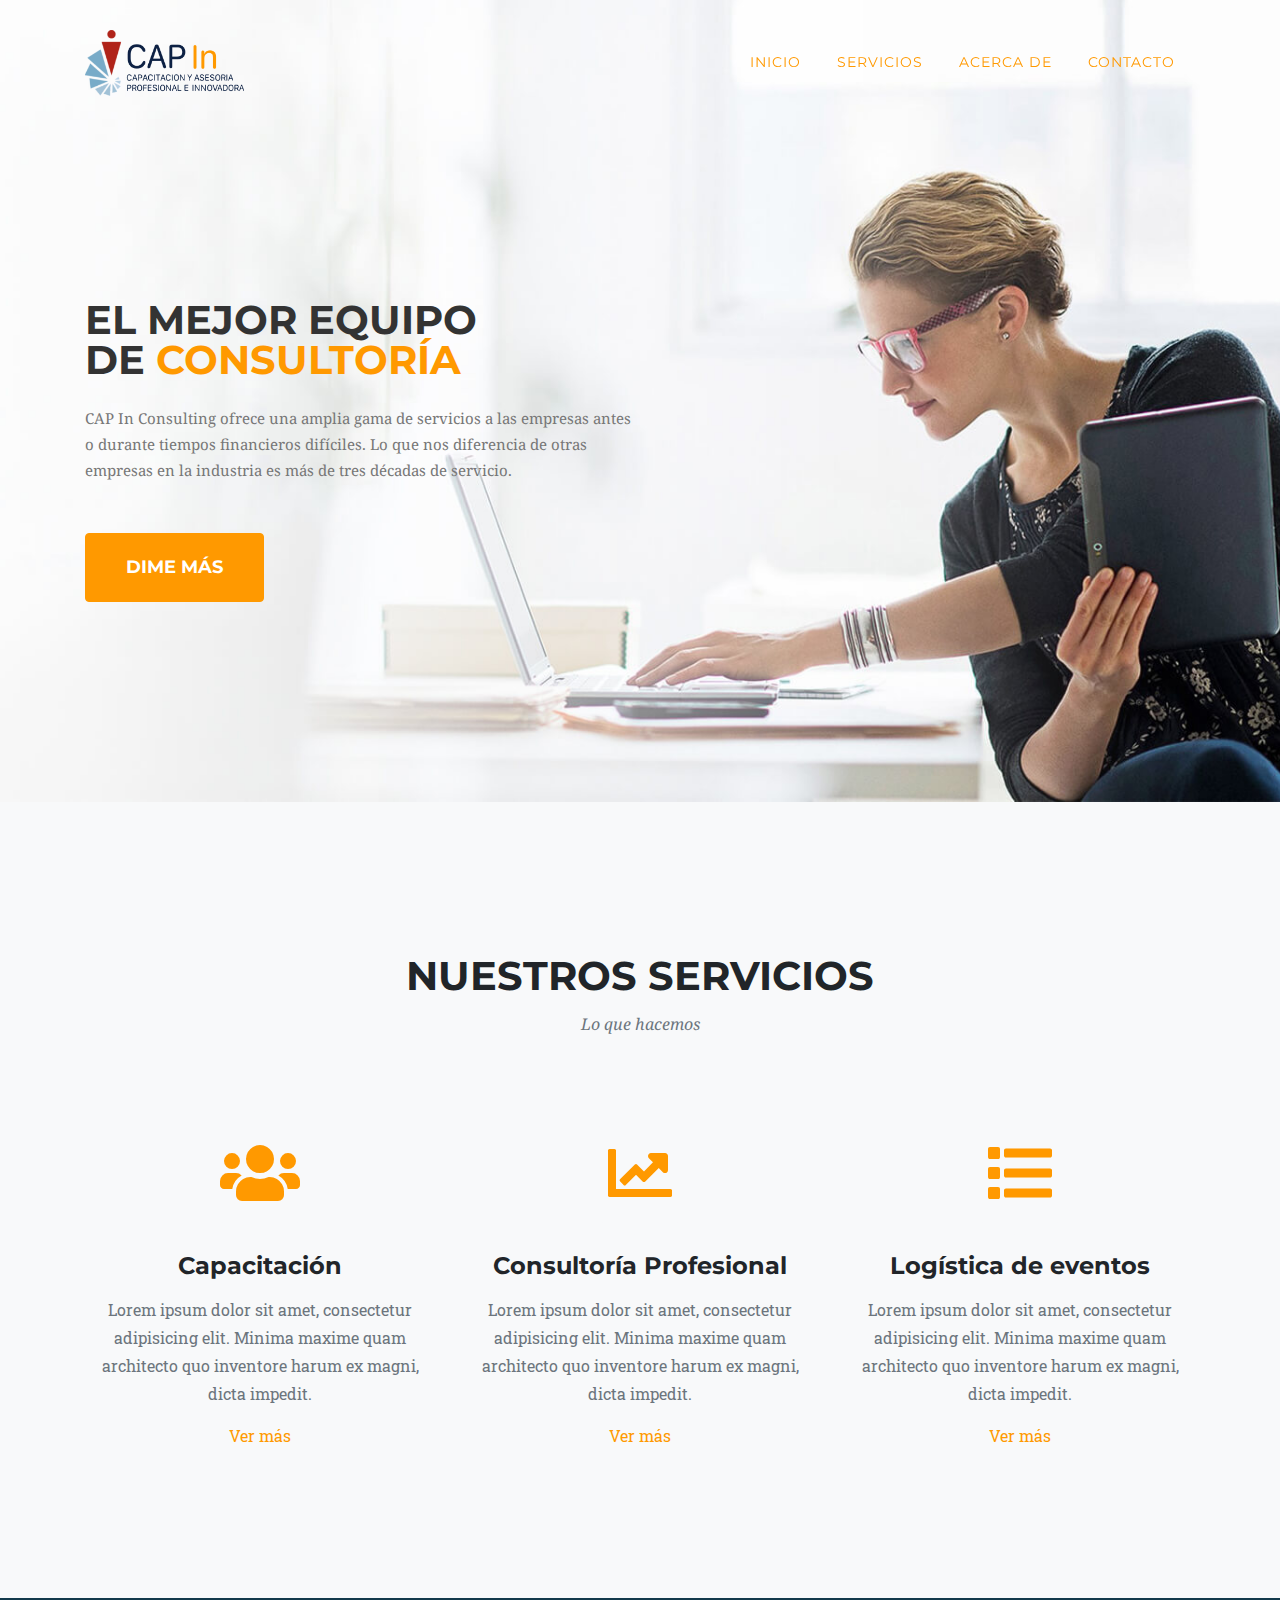
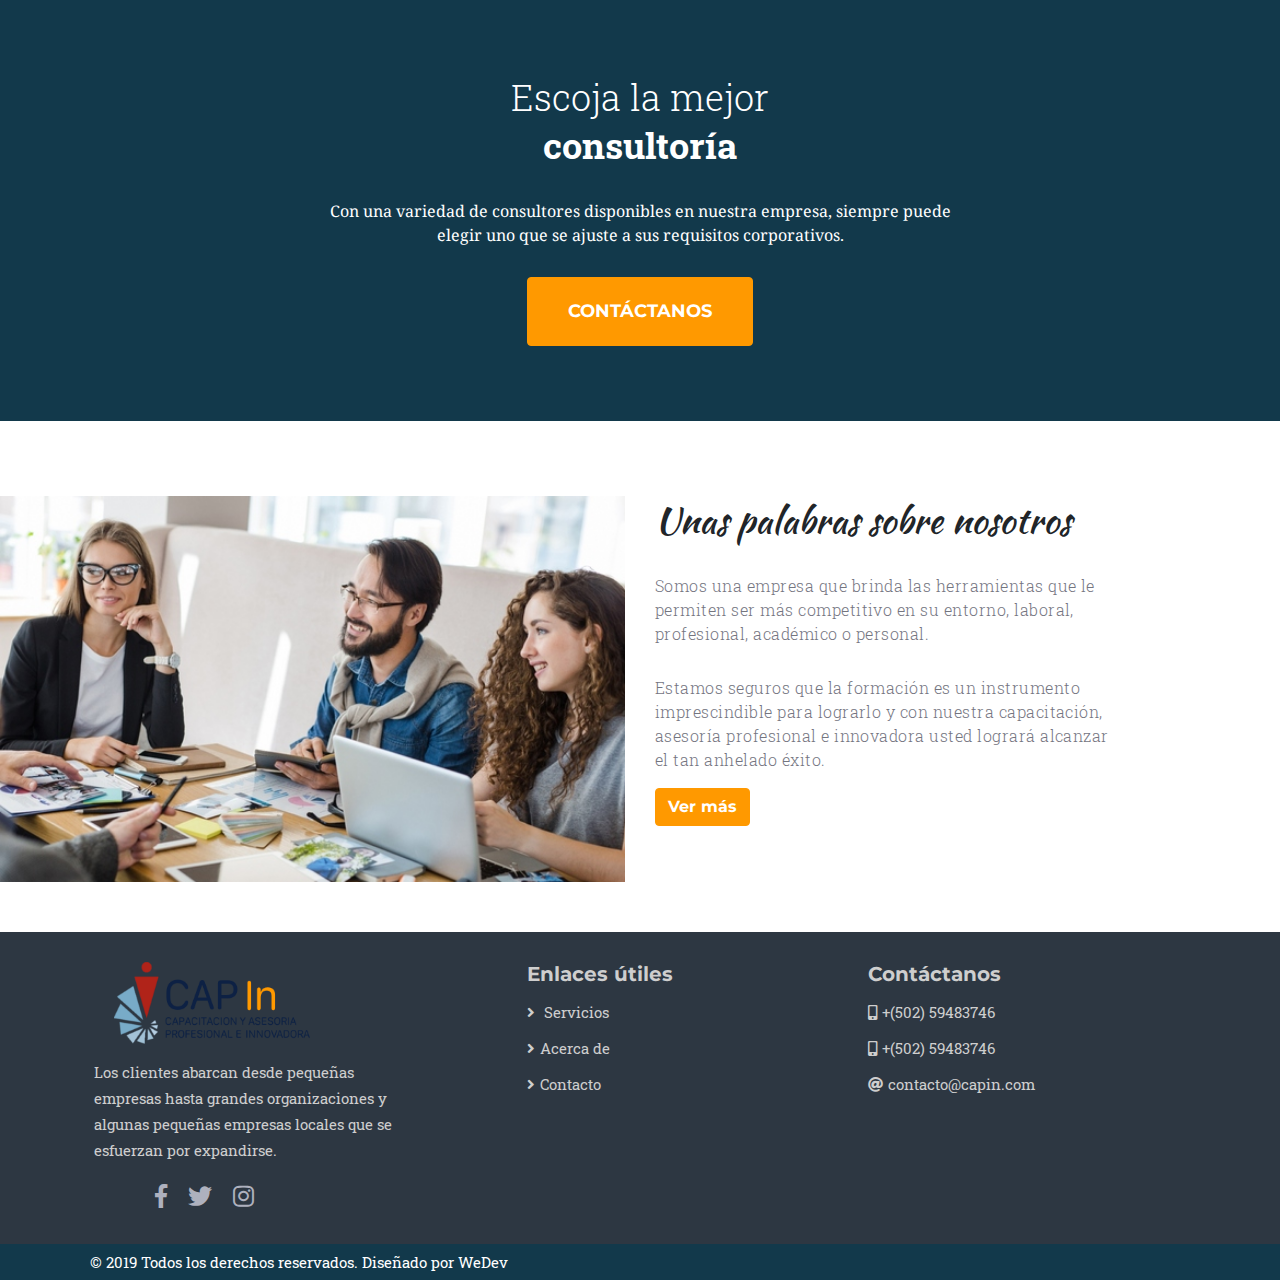
==== index.html @ cde35199 "primer commit" ====
<!DOCTYPE html>
<html lang="en">

<head>
    <meta charset="UTF-8">
    <meta name="viewport"
        content="width=device-width, user-scalable=no, initial-scale=1.0, maximum-scale=1.0, maximum-scale=1.0" />
    <meta http-equiv="X-UA-Compatible" content="ie=edge">
    <title>Cap In</title>

    <link rel="stylesheet" href="assets/plugins/bootstrap/css/bootstrap.css">
    <!-- <link rel="stylesheet" href="assets/plugins/fontawesome/css/all.css"> -->
    <link rel="stylesheet" href="assets/plugins/fontawesome/css/all.css">
    <link rel="stylesheet" href="assets/plugins/animate.css">
    <link rel="stylesheet" href="assets/font/flaticon.css">
    <link href="https://fonts.googleapis.com/css?family=Open+Sans:300,400,600i,700&display=swap" rel="stylesheet" />
    <link href="https://fonts.googleapis.com/css?family=Montserrat:400,700" rel="stylesheet" type="text/css">
    <link href='https://fonts.googleapis.com/css?family=Kaushan+Script' rel='stylesheet' type='text/css'>
    <link href='https://fonts.googleapis.com/css?family=Droid+Serif:400,700,400italic,700italic' rel='stylesheet'
        type='text/css'>
    <link href='https://fonts.googleapis.com/css?family=Roboto+Slab:400,100,300,700' rel='stylesheet' type='text/css'>

    <link rel="stylesheet" href="assets/css/styles.css">
</head>

<body class="page-top">
    <!-- Navigation -->
    <nav class="navbar navbar-expand-lg navbar-dark fixed-top" id="mainNav">
        <div class="container animated fadeInDown">
            <!-- <a class="navbar-brand js-scroll-trigger" href="#page-top">CAP <span>In</span> </a> -->
            <a class="navbar-brand" href="#">
                <img src="assets/img/logo-capin.svg" alt="">
            </a>
            <button class="navbar-toggler navbar-toggler-right" type="button" data-toggle="collapse"
                data-target="#navbarResponsive" aria-controls="navbarResponsive" aria-expanded="false"
                aria-label="Toggle navigation">
                Menu
                <i class="fa fa-bars"></i>
            </button>
            <div class="collapse navbar-collapse" id="navbarResponsive">
                <ul class="navbar-nav text-uppercase ml-auto">
                    <li class="nav-item">
                        <a class="nav-link js-scroll-trigger" href="#">Inicio</a>
                    </li>
                    <li class="nav-item">
                        <a class="nav-link js-scroll-trigger" href="services.html">Servicios</a>
                    </li>
                    <li class="nav-item">
                        <a class="nav-link js-scroll-trigger" href="about.html">Acerca de</a>
                    </li>
                    <li class="nav-item">
                        <a class="nav-link js-scroll-trigger" href="contact.html">Contacto</a>
                    </li>
                </ul>
            </div>
        </div>
    </nav>

    <!-- Header -->
    <header class="masthead">
        <div class="container">
            <div class="intro-text animated fadeInLeft">
                <div class="intro-lead-in text-uppercase">El mejor equipo <br />de <span>consultoría</span></div>
                <div class="intro-heading">CAP In Consulting ofrece una amplia gama de servicios a las empresas antes o
                    durante tiempos financieros difíciles. Lo que nos diferencia de otras empresas en la industria es
                    más de tres décadas de servicio.</div>
                <a class="btn btn-primary btn-xl text-uppercase js-scroll-trigger" href="services.html">Dime más</a>
            </div>
        </div>
    </header>

    <!-- Services -->
    <section class="bg-light" id="services">
        <div class="container">
            <div class="row">
                <div class="col-lg-12 text-center animated fadeIn">
                    <h2 class="section-heading text-uppercase">Nuestros servicios</h2>
                    <h3 class="section-subheading text-muted">Lo que hacemos</h3>
                </div>
            </div>
            <div class="row text-center">
                <div class="col-md-4 animated fadeInDown">
                    <span class="fa-stack fa-4x">
                        <i class="fa fa-circle fa-stack-2x circlecito"></i>
                        <i class="fas fa-users"></i>
                        <i class="fa fa-users fa-stack-1x iconito"></i>
                    </span>
                    <h4 class="service-heading">Capacitación</h4>
                    <p class="text-muted">Lorem ipsum dolor sit amet, consectetur adipisicing elit. Minima maxime quam
                        architecto quo inventore harum ex magni, dicta impedit.</p>
                    <a class="tellme-more" href="services.html">Ver más</a>
                </div>
                <div class="col-md-4 animated fadeInDown">
                    <span class="fa-stack fa-4x">
                        <i class="fa fa-circle fa-stack-2x circlecito"></i>
                        <i class="fas fa-chart-line fa-stack-1x iconito"></i>
                        <!-- <i class="fas fa-analytics"></i> -->
                        
                    </span>
                    <h4 class="service-heading">Consultoría Profesional</h4>
                    <p class="text-muted">Lorem ipsum dolor sit amet, consectetur adipisicing elit. Minima maxime quam
                        architecto quo inventore harum ex magni, dicta impedit.</p>
                        <a class="tellme-more" href="services.html">Ver más</a>
                </div>
                <div class="col-md-4 animated fadeInDown">
                    <span class="fa-stack fa-4x">
                        <i class="fa fa-circle fa-stack-2x circlecito"></i>
                        <i class="fa fa-list fa-stack-1x iconito"></i>
                    </span>
                    <h4 class="service-heading">Logística de eventos</h4>
                    <p class="text-muted">Lorem ipsum dolor sit amet, consectetur adipisicing elit. Minima maxime quam
                        architecto quo inventore harum ex magni, dicta impedit.</p>
                        <a class="tellme-more" href="services.html">Ver más</a>
                </div>
            </div>
        </div>
    </section>

    <section class="about-2">
        <div class="container">
            <div class="text-center animated fadeInRight">
                <div class="text-header">Escoja la mejor  <br /> <span class="text-into">consultoría</span></div>
                <div class="intro-heading">Con una variedad de consultores disponibles en nuestra empresa, siempre puede elegir uno que se ajuste a sus requisitos corporativos.</div>
                <a class="btn btn-primary btn-xl text-uppercase" href="contact.html">Contáctanos</a>
            </div>
        </div>
    </section>

    <section class="few-about">
        <div class="container-fluid">
            <div class="row content">
                <div class="col-12 col-md-6 image animated fadeInLeft">
                    <img src="assets/img/home/about-home.jpg" alt="">
                </div>
                <div class="col-12 col-md-6 content-text animated fadeInRight">
                    <h2 class="">Unas palabras sobre nosotros</h2>
                    <p class="">Somos una empresa que brinda las herramientas que le permiten ser más competitivo en su entorno, laboral, profesional, académico o personal.</p>
                    <p class="">Estamos seguros que la formación es un instrumento imprescindible para lograrlo y con nuestra capacitación, asesoría profesional e innovadora usted logrará alcanzar el tan anhelado éxito.</p>
                    
                    <a class="btn btn-primary" href="contact.html" >Ver más</a>
                </div>
            </div>
        </div>
    </section>

    <footer>
        <div class="container-fluid animated fadeIn">
            <div class="row">
                <div class="col-12 col-md-4 section1 order-3 order-md-1">
                    <div class="logo">
                        <img src="assets/img/logo-capin.svg" alt="">
                    </div>
                    <div class="texto">
                        <p>Los clientes abarcan desde pequeñas empresas hasta grandes organizaciones y algunas pequeñas empresas locales que se esfuerzan por expandirse.</p>
                    </div>
                    <div class="social">
                        <ul>
                            <li><a target="_blank" href="https://www.facebook.com"><i class="fab fa-facebook-f"></i></a></li>
                            <li><a href="#"><i class="fab fa-twitter"></i></a></li>
                            <li><a href="#"><i class="fab fa-instagram"></i></a></li>
                         </ul>
                    </div>
                </div>
                <div class="col-12 col-md-4 section2 links order-2 order-md-2">
                    
                    
                    <h4 class="title">Enlaces útiles</h4>
                    
                    <ul>
                        <li><a href="services.html"><i class="fa fa-angle-right"></i> Servicios</a></li>
                        <li><a href="about.html"><i class="fa fa-angle-right"></i>Acerca de</a></li>
                        <li><a href="contact.html"><i class="fa fa-angle-right"></i>Contacto</a></li>
                    </ul>
                </div>
                <div class="col-12 col-md-4 section2 order-1 order-md-3">
                        <h4 class="title">Contáctanos</h4>
                        <ul>
                            <li><a href="#"><i class="fas fa-mobile-alt"></i>+(502) 59483746</a></li>
                            <li><a href="#"><i class="fas fa-mobile-alt"></i>+(502) 59483746</a></li>
                            <li><a href="#"><i class="fas fa-at"></i>contacto@capin.com</a></li>
                            
                        </ul>
                </div>
                <!-- <div class="col-3 section4"></div> -->
            </div>
        </div>
    </footer>

    <section class="copy-right">
        <p>© 2019 Todos los derechos reservados. Diseñado por WeDev</p>
    </section>
  
   
  

    <script src="assets/js/jquery-3.4.1.min.js"></script>
    <script src="assets/plugins/bootstrap/js/bootstrap.js"></script>

    <script src="assets/js/agency.js"></script>
</body>

</html>
---- assets/font/flaticon.css ----
/*
  	Flaticon icon font: Flaticon
  	Creation date: 29/06/2019 02:35
  	*/

@font-face {
  font-family: "Flaticon";
  src: url("./Flaticon.eot");
  src: url("./Flaticon.eot?#iefix") format("embedded-opentype"),
       url("./Flaticon.woff2") format("woff2"),
       url("./Flaticon.woff") format("woff"),
       url("./Flaticon.ttf") format("truetype"),
       url("./Flaticon.svg#Flaticon") format("svg");
  font-weight: normal;
  font-style: normal;
}

@media screen and (-webkit-min-device-pixel-ratio:0) {
  @font-face {
    font-family: "Flaticon";
    src: url("./Flaticon.svg#Flaticon") format("svg");
  }
}

[class^="flaticon-"]:before, [class*=" flaticon-"]:before,
[class^="flaticon-"]:after, [class*=" flaticon-"]:after {   
  font-family: Flaticon;
        font-size: 20px;
font-style: normal;
margin-left: 20px;
}

.flaticon-presentation:before { content: "\f100"; }
.flaticon-work:before { content: "\f101"; }
.flaticon-consultation:before { content: "\f102"; }
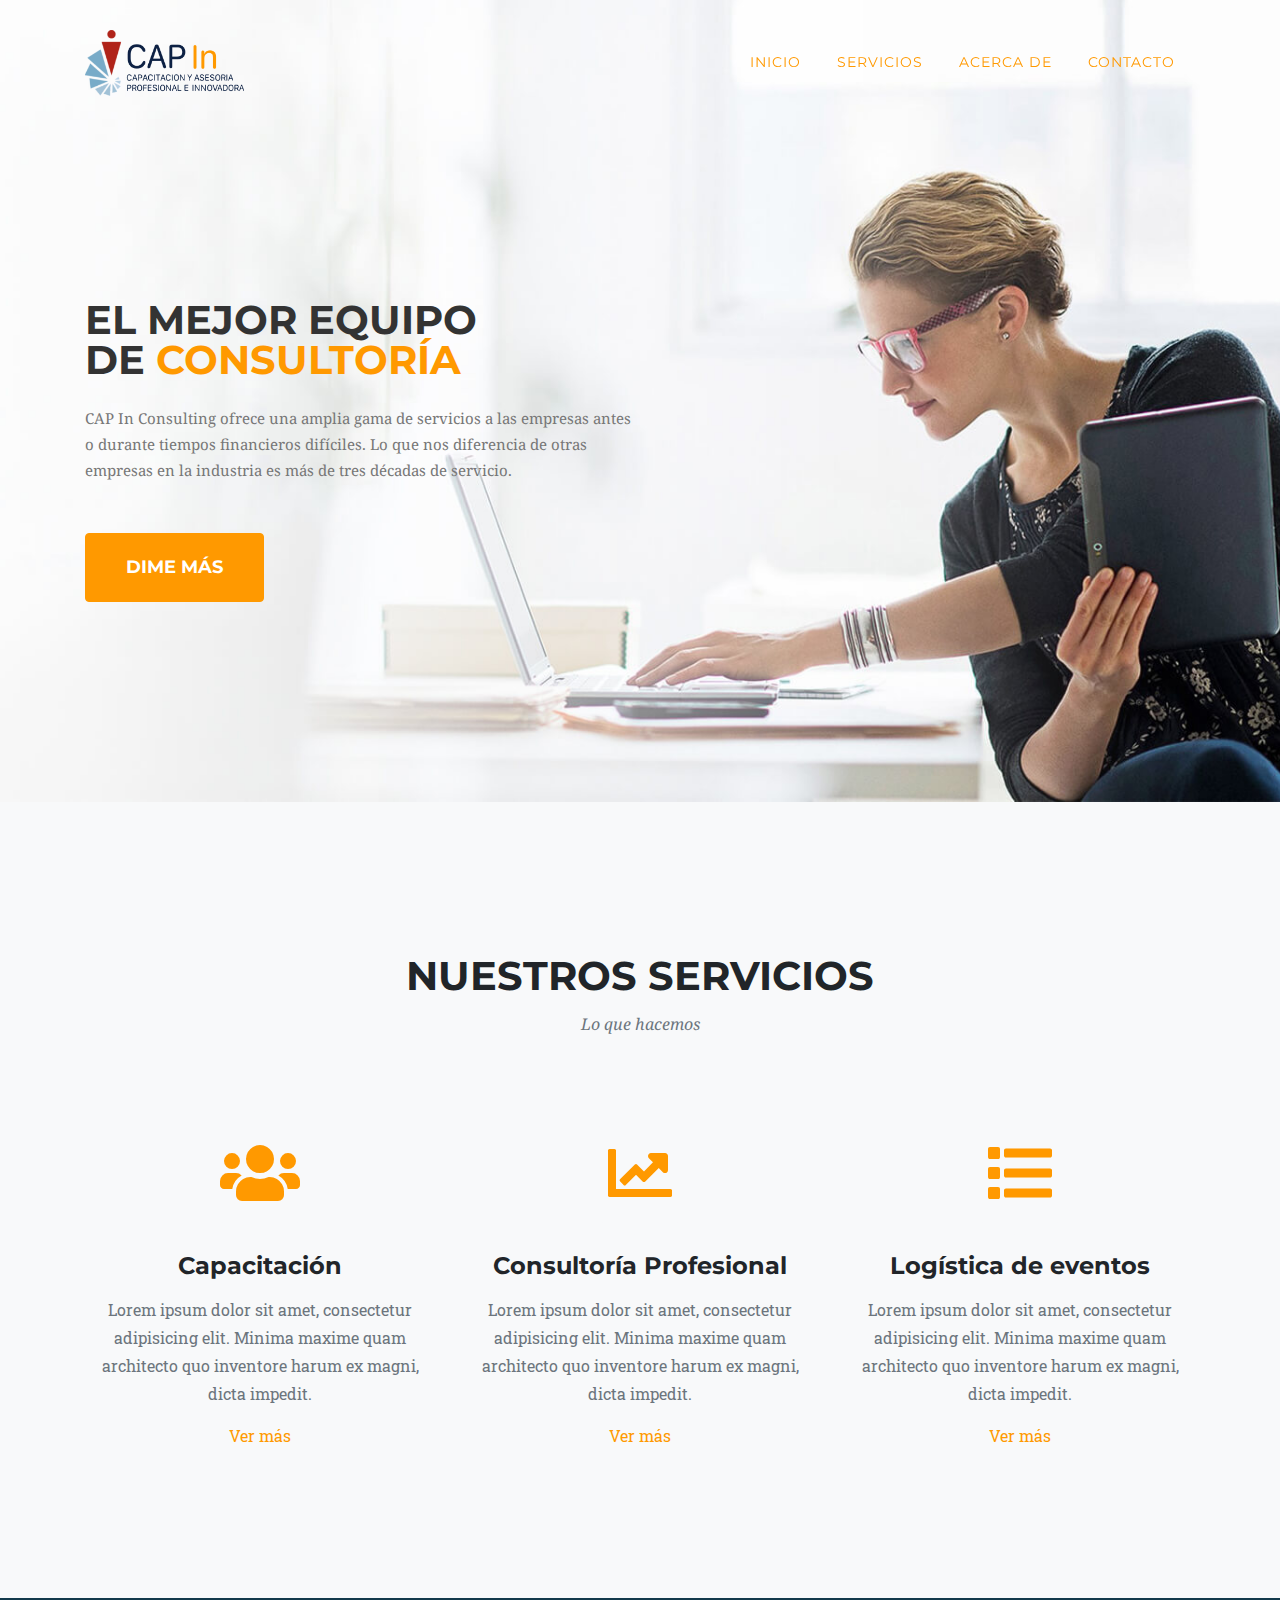
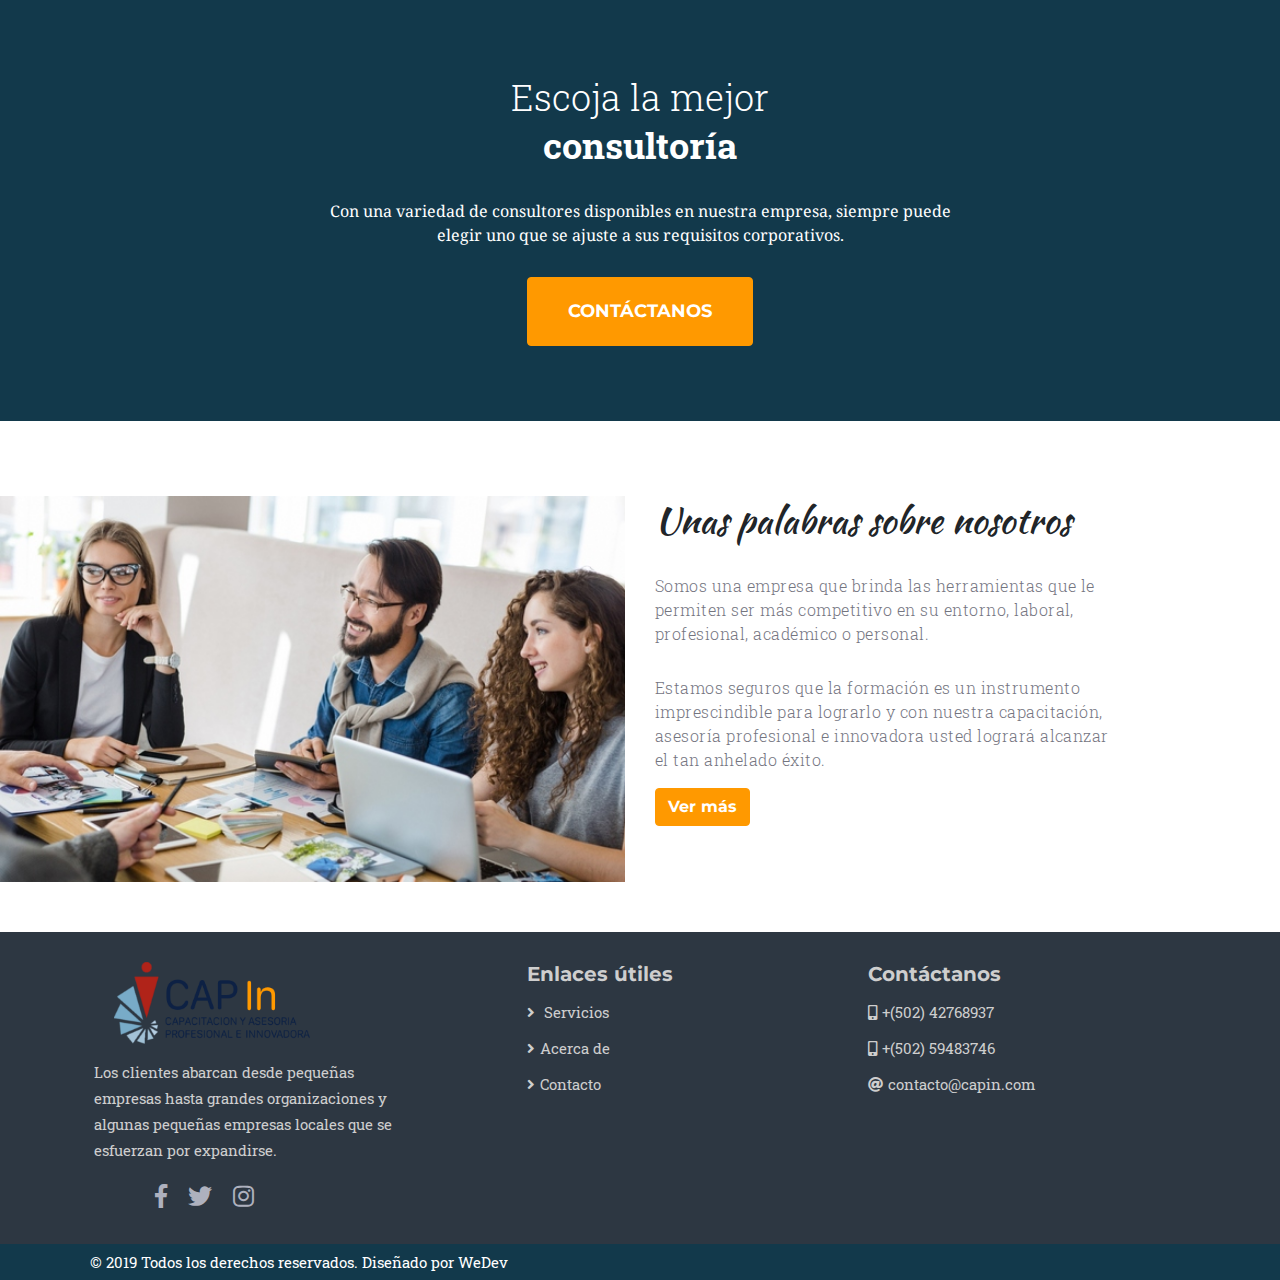
==== commit 7eaea38f: "Cambios de ortografia" ====
--- a/index.html
+++ b/index.html
@@ -137,7 +137,7 @@
                     <p class="">Somos una empresa que brinda las herramientas que le permiten ser más competitivo en su entorno, laboral, profesional, académico o personal.</p>
                     <p class="">Estamos seguros que la formación es un instrumento imprescindible para lograrlo y con nuestra capacitación, asesoría profesional e innovadora usted logrará alcanzar el tan anhelado éxito.</p>
                     
-                    <a class="btn btn-primary" href="contact.html" >Ver más</a>
+                    <a class="btn btn-primary" href="about.html" >Ver más</a>
                 </div>
             </div>
         </div>
@@ -155,7 +155,7 @@
                     </div>
                     <div class="social">
                         <ul>
-                            <li><a target="_blank" href="https://www.facebook.com"><i class="fab fa-facebook-f"></i></a></li>
+                            <li><a target="_blank" href="https://www.facebook.com/CAP-IN-Capacitaci%C3%B3n-y-Asesor%C3%ADa-Profesional-e-Innovadora-2378216642421046/"><i class="fab fa-facebook-f"></i></a></li>
                             <li><a href="#"><i class="fab fa-twitter"></i></a></li>
                             <li><a href="#"><i class="fab fa-instagram"></i></a></li>
                          </ul>
@@ -175,7 +175,7 @@
                 <div class="col-12 col-md-4 section2 order-1 order-md-3">
                         <h4 class="title">Contáctanos</h4>
                         <ul>
-                            <li><a href="#"><i class="fas fa-mobile-alt"></i>+(502) 59483746</a></li>
+                            <li><a href="#"><i class="fas fa-mobile-alt"></i>+(502) 42768937</a></li>
                             <li><a href="#"><i class="fas fa-mobile-alt"></i>+(502) 59483746</a></li>
                             <li><a href="#"><i class="fas fa-at"></i>contacto@capin.com</a></li>
                             
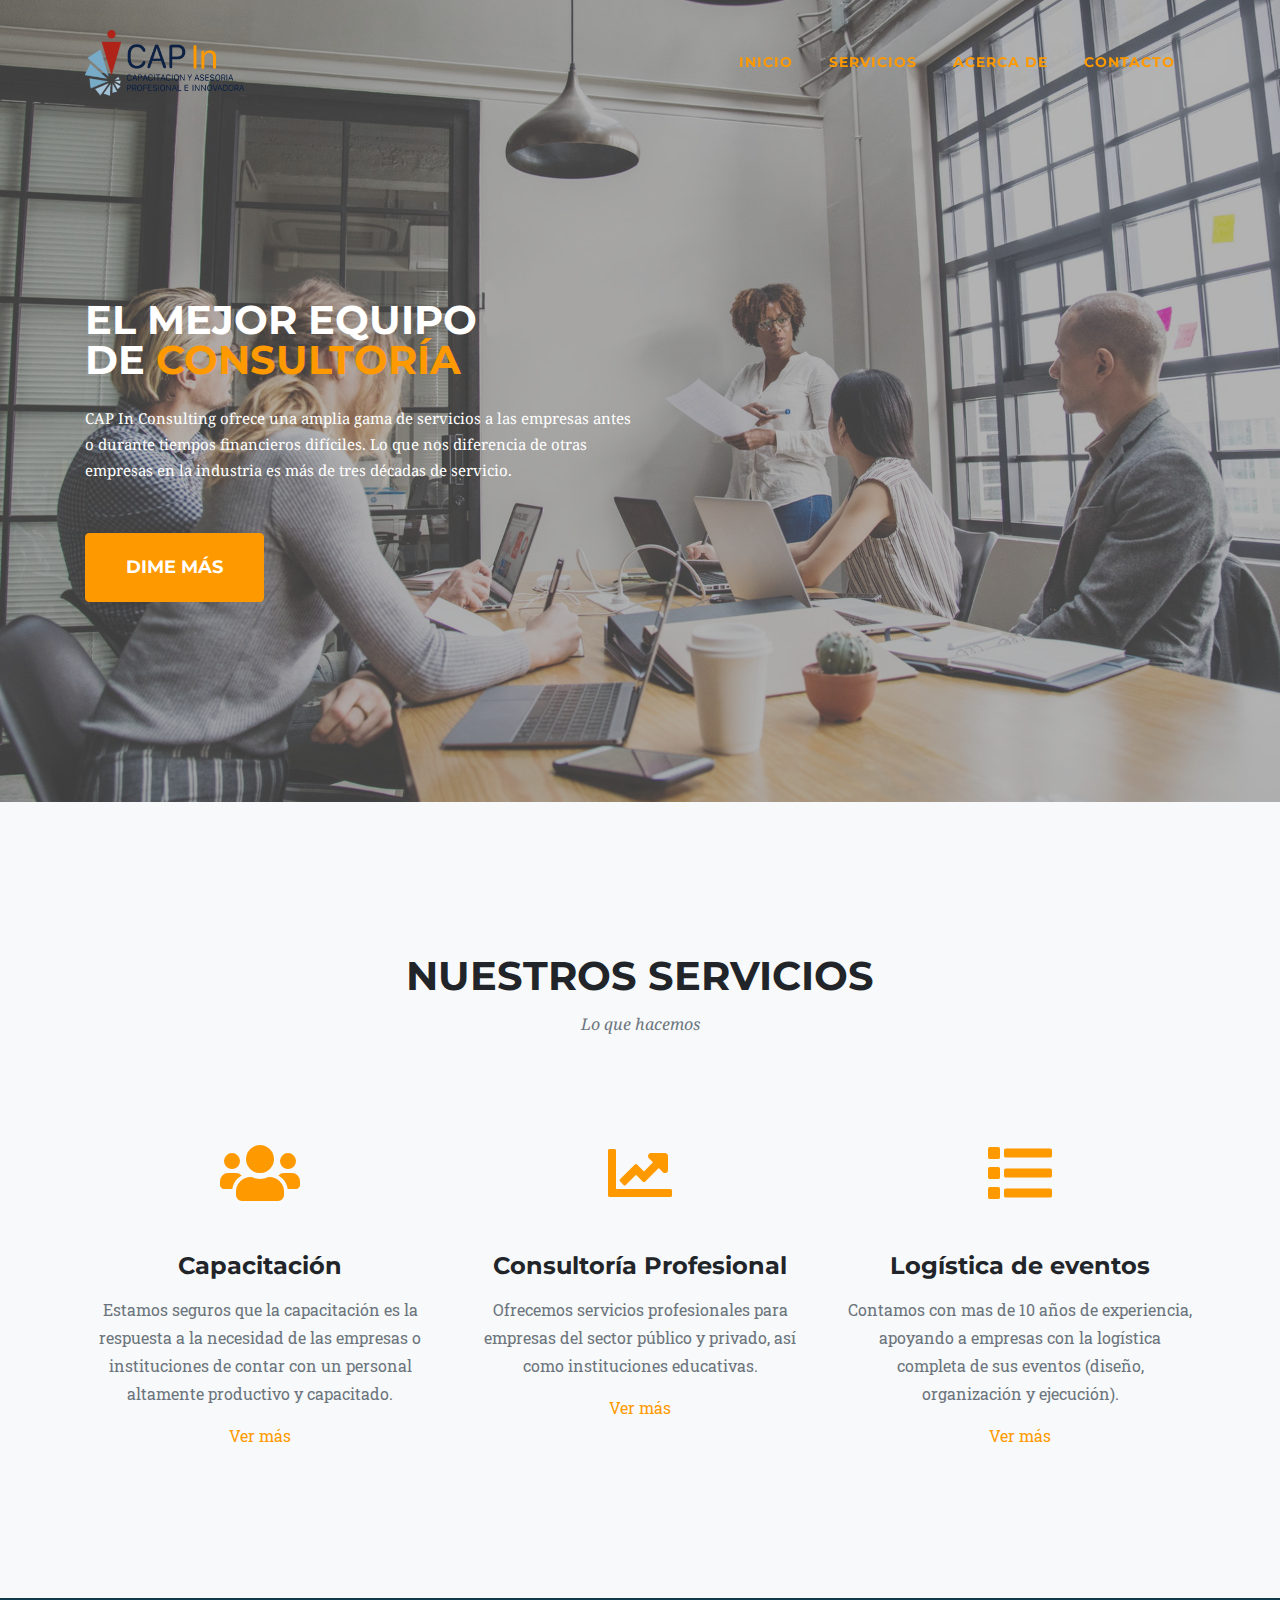
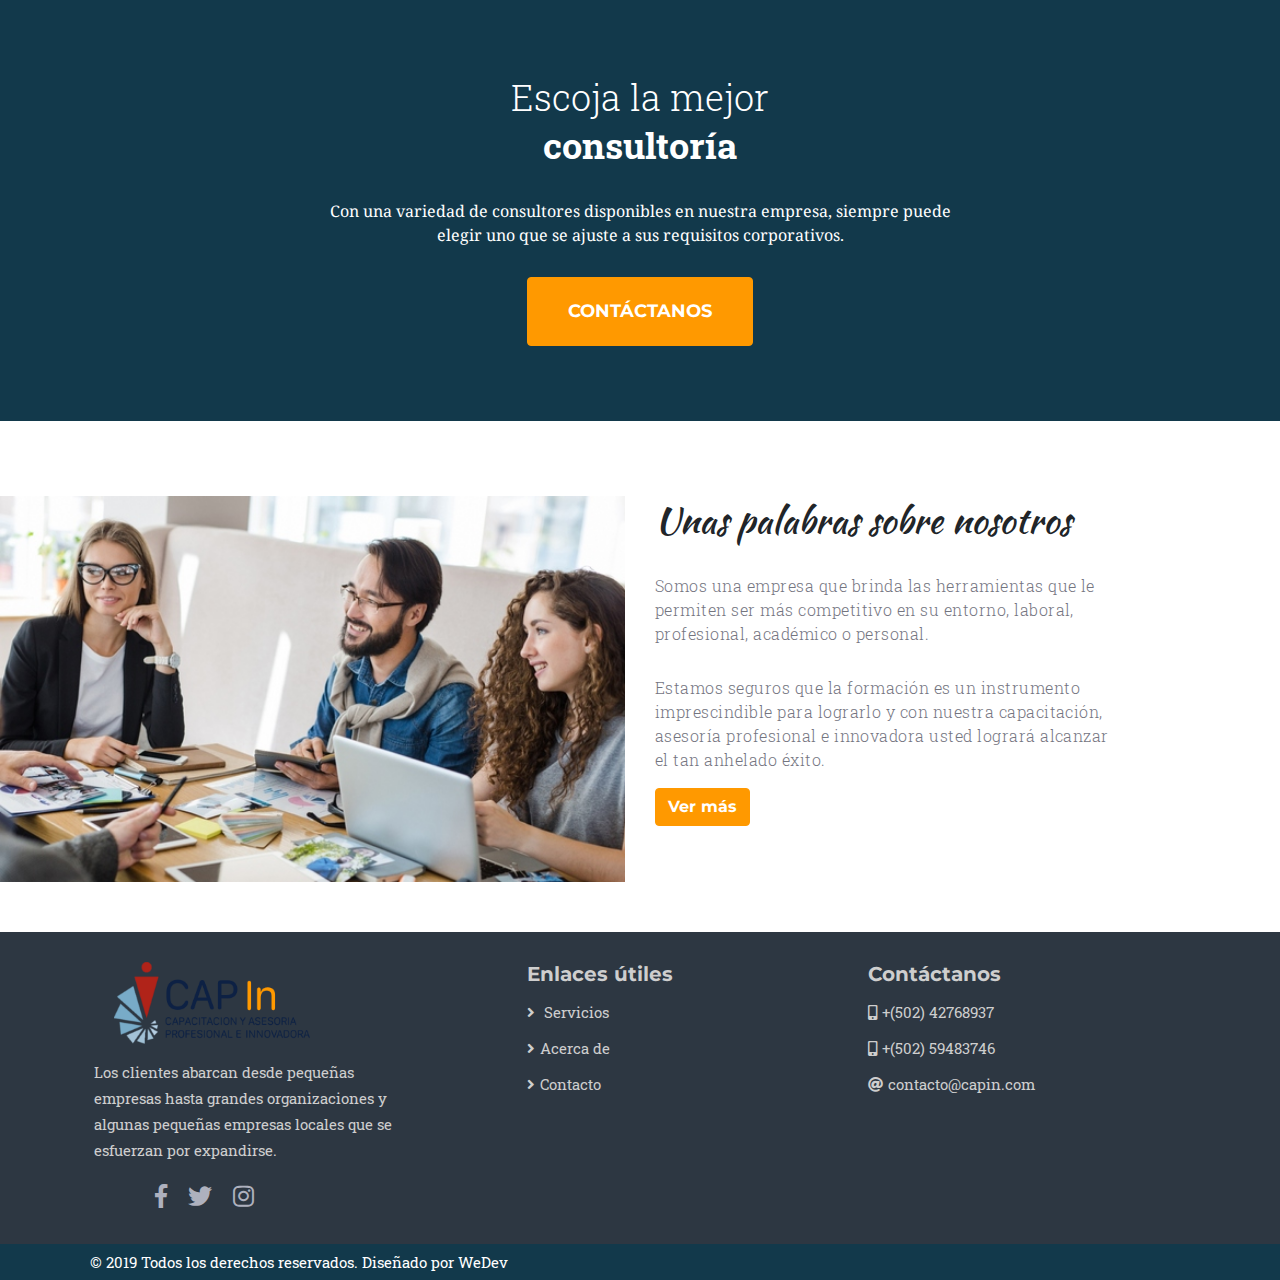
==== commit 3d48adfb: "cambios significativos" ====
--- a/index.html
+++ b/index.html
@@ -86,8 +86,7 @@
                         <i class="fa fa-users fa-stack-1x iconito"></i>
                     </span>
                     <h4 class="service-heading">Capacitación</h4>
-                    <p class="text-muted">Lorem ipsum dolor sit amet, consectetur adipisicing elit. Minima maxime quam
-                        architecto quo inventore harum ex magni, dicta impedit.</p>
+                    <p class="text-muted">Estamos seguros que la capacitación es la respuesta a la necesidad de las empresas o instituciones de contar con un personal altamente productivo y capacitado.</p>
                     <a class="tellme-more" href="services.html">Ver más</a>
                 </div>
                 <div class="col-md-4 animated fadeInDown">
@@ -98,8 +97,9 @@
                         
                     </span>
                     <h4 class="service-heading">Consultoría Profesional</h4>
-                    <p class="text-muted">Lorem ipsum dolor sit amet, consectetur adipisicing elit. Minima maxime quam
-                        architecto quo inventore harum ex magni, dicta impedit.</p>
+                    <p class="text-muted">
+                        Ofrecemos servicios profesionales para empresas del sector público y privado, así como instituciones educativas.
+                    </p>
                         <a class="tellme-more" href="services.html">Ver más</a>
                 </div>
                 <div class="col-md-4 animated fadeInDown">
@@ -108,8 +108,9 @@
                         <i class="fa fa-list fa-stack-1x iconito"></i>
                     </span>
                     <h4 class="service-heading">Logística de eventos</h4>
-                    <p class="text-muted">Lorem ipsum dolor sit amet, consectetur adipisicing elit. Minima maxime quam
-                        architecto quo inventore harum ex magni, dicta impedit.</p>
+                    <p class="text-muted">
+                        Contamos con mas de 10 años de experiencia, apoyando a empresas con la logística completa de sus eventos (diseño, organización y ejecución).
+                    </p>
                         <a class="tellme-more" href="services.html">Ver más</a>
                 </div>
             </div>
--- a/assets/css/styles.css
+++ b/assets/css/styles.css
@@ -20,7 +20,7 @@
 }
 #mainNav .navbar-nav .nav-item .nav-link {
   font-size: 90%;
-  font-weight: 400;
+  font-weight: 700;
   padding: 0.75em 0;
   letter-spacing: 1px;
   color: #ff9900;
@@ -76,7 +76,9 @@
 header.masthead {
   text-align: left;
   color: #333;
-  background-image: url("../img/header/s-1.jpg");
+  background-image: url("../img/header/header-3.jpg");
+  background-color: #7d7d7d;
+  background-blend-mode: soft-light;
   background-repeat: no-repeat;
   background-attachment: scroll;
   background-position: center center;
@@ -104,7 +106,7 @@
   font-weight: 400;
   line-height: 20px;
   margin-bottom: 25px;
-  color: #777 !important;
+  color: #fff !important;
   padding-right: 30%;
   font-family: "Droid Serif", "Helvetica Neue", Helvetica, Arial, sans-serif;
 }
@@ -113,6 +115,7 @@
   header.masthead .intro-text {
     padding-top: 300px;
     padding-bottom: 200px;
+    color: #fff;
   }
   header.masthead .intro-text .intro-lead-in {
     font-size: 40px;
@@ -131,7 +134,7 @@
     line-height: 26px;
     margin-bottom: 50px;
     padding-right: 50%;
-    color: #777 !important;
+    color: #fff !important;
     font-family: "Droid Serif", "Helvetica Neue", Helvetica, Arial, sans-serif;
   }
 }
@@ -244,6 +247,24 @@
   color: #777;
 }
 
+.product .inner figure {
+  width: 100%;
+}
+.product .inner figure img {
+  width: 100%;
+}
+.product .inner .parrafo {
+  color: #6C757D;
+  font-size: 16px;
+}
+.product .inner .listas {
+  color: #6C757D;
+  list-style: none;
+}
+.product .inner .listas li {
+  text-decoration: none;
+}
+
 @media only screen and (max-width: 992px) {
   .services .banner {
     margin-top: 68px;
@@ -472,6 +493,10 @@
   .main-about .timeline > li.timeline-inverted > .timeline-panel {
     padding: 0 20px 20px;
   }
+  .main-about .timeline .link-contact {
+    color: #fff;
+    text-decoration: none;
+  }
 }
 @media (min-width: 1200px) {
   .main-about .timeline > li {
